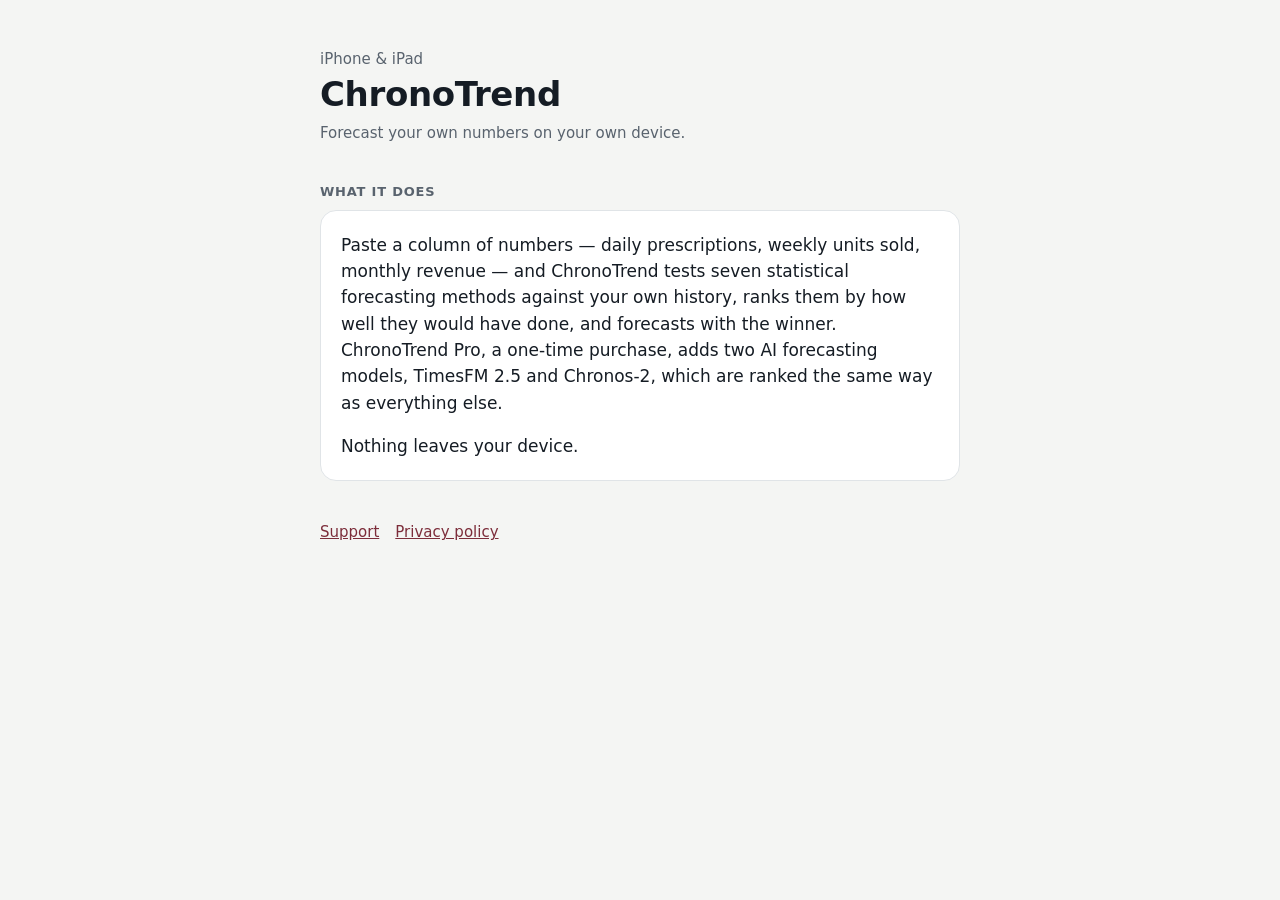
==== index.html @ db9c3b0a "Publish the ChronoTrend site, privacy policy and support pages Co-Authored-By: Claude Opus 5.5 <nore" ====
<!doctype html>
<html lang="en">
<head>
<meta charset="utf-8">
<meta name="viewport" content="width=device-width, initial-scale=1">
<title>ChronoTrend</title>
<link rel="stylesheet" href="style.css">
</head>
<body>
<main>
<header>
  <p>iPhone &amp; iPad</p>
  <h1>ChronoTrend</h1>
  <p>Forecast your own numbers on your own device.</p>
</header>

<h2>What it does</h2>
<section>
  <p>Paste a column of numbers — daily prescriptions, weekly units sold, monthly revenue — and ChronoTrend tests seven statistical forecasting methods against your own history, ranks them by how well they would have done, and forecasts with the winner. ChronoTrend Pro, a one-time purchase, adds two AI forecasting models, TimesFM 2.5 and Chronos-2, which are ranked the same way as everything else.</p>
  <p>Nothing leaves your device.</p>
</section>

<nav><a href="support.html">Support</a><a href="privacy.html">Privacy policy</a></nav>
</main>
</body>
</html>
---- style.css ----
:root {
  --ink: #151C24; --paper: #F4F5F3; --surface: #FFFFFF;
  --graphite: #59636E; --signal: #7C2D3A; --border: #E0E4E7;
  color-scheme: light dark;
}
@media (prefers-color-scheme: dark) {
  :root {
    --ink: #EEF0F2; --paper: #101519; --surface: #171D23;
    --graphite: #9AA4AD; --signal: #C96A78; --border: #2A333B;
  }
}
* { box-sizing: border-box; }
body {
  margin: 0; background: var(--paper); color: var(--ink);
  font: 17px/1.55 -apple-system, BlinkMacSystemFont, "Segoe UI", system-ui, sans-serif;
}
main { max-width: 42rem; margin: 0 auto; padding: 48px 16px 64px; }
header p { margin: 0; color: var(--graphite); font-size: 15px; }
h1 { font-size: 34px; line-height: 1.15; margin: 4px 0 8px; letter-spacing: -0.01em; }
h2 { font-size: 13px; font-weight: 600; letter-spacing: 0.06em; text-transform: uppercase;
     color: var(--graphite); margin: 36px 0 8px; }
section { background: var(--surface); border: 1px solid var(--border); border-radius: 16px;
          padding: 4px 20px; }
a { color: var(--signal); }
nav { margin-top: 40px; font-size: 15px; color: var(--graphite); }
nav a { margin-right: 16px; }
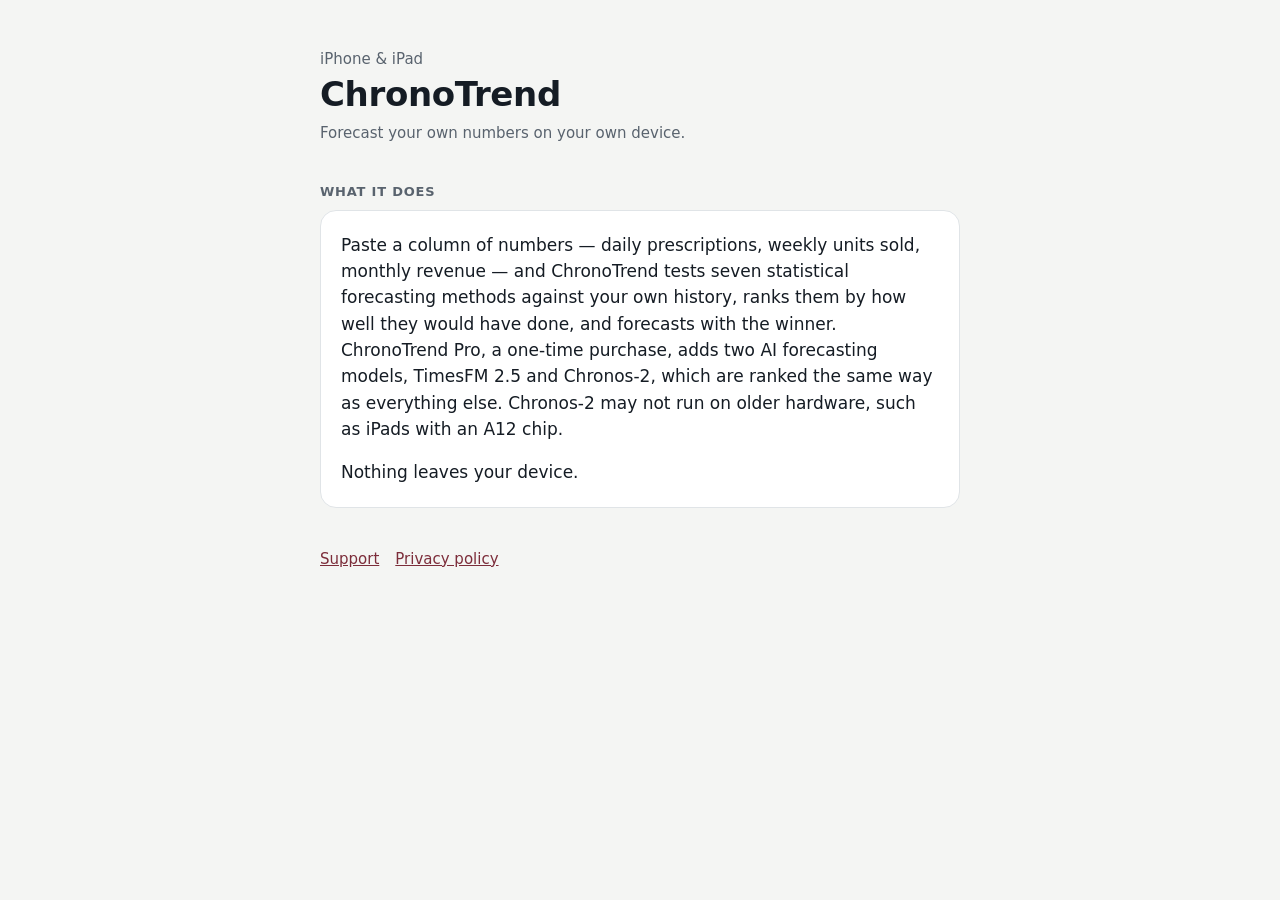
==== commit bdd30309: "Say Chronos-2 may not run on older hardware such as A12 iPads Co-Authored-By: Claude Opus 5.5 <norep" ====
--- a/index.html
+++ b/index.html
@@ -16,7 +16,7 @@
 
 <h2>What it does</h2>
 <section>
-  <p>Paste a column of numbers — daily prescriptions, weekly units sold, monthly revenue — and ChronoTrend tests seven statistical forecasting methods against your own history, ranks them by how well they would have done, and forecasts with the winner. ChronoTrend Pro, a one-time purchase, adds two AI forecasting models, TimesFM 2.5 and Chronos-2, which are ranked the same way as everything else.</p>
+  <p>Paste a column of numbers — daily prescriptions, weekly units sold, monthly revenue — and ChronoTrend tests seven statistical forecasting methods against your own history, ranks them by how well they would have done, and forecasts with the winner. ChronoTrend Pro, a one-time purchase, adds two AI forecasting models, TimesFM 2.5 and Chronos-2, which are ranked the same way as everything else. Chronos-2 may not run on older hardware, such as iPads with an A12 chip.</p>
   <p>Nothing leaves your device.</p>
 </section>
 
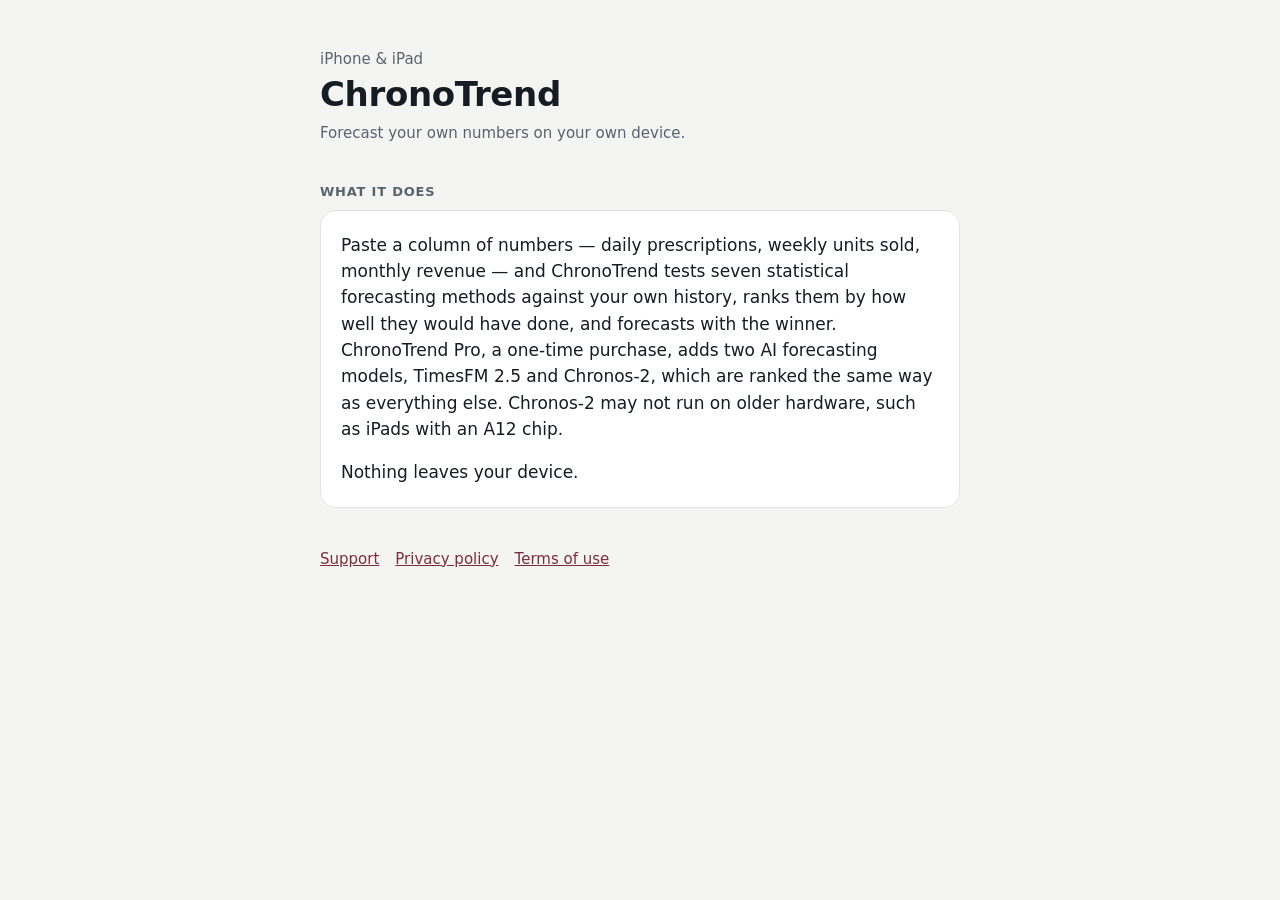
==== commit 85025ba3: "Publish the terms of use, and link it from every page The terms page points to Apple's standard EULA" ====
--- a/index.html
+++ b/index.html
@@ -20,7 +20,7 @@
   <p>Nothing leaves your device.</p>
 </section>
 
-<nav><a href="support.html">Support</a><a href="privacy.html">Privacy policy</a></nav>
+<nav><a href="support.html">Support</a><a href="privacy.html">Privacy policy</a><a href="terms.html">Terms of use</a></nav>
 </main>
 </body>
 </html>
